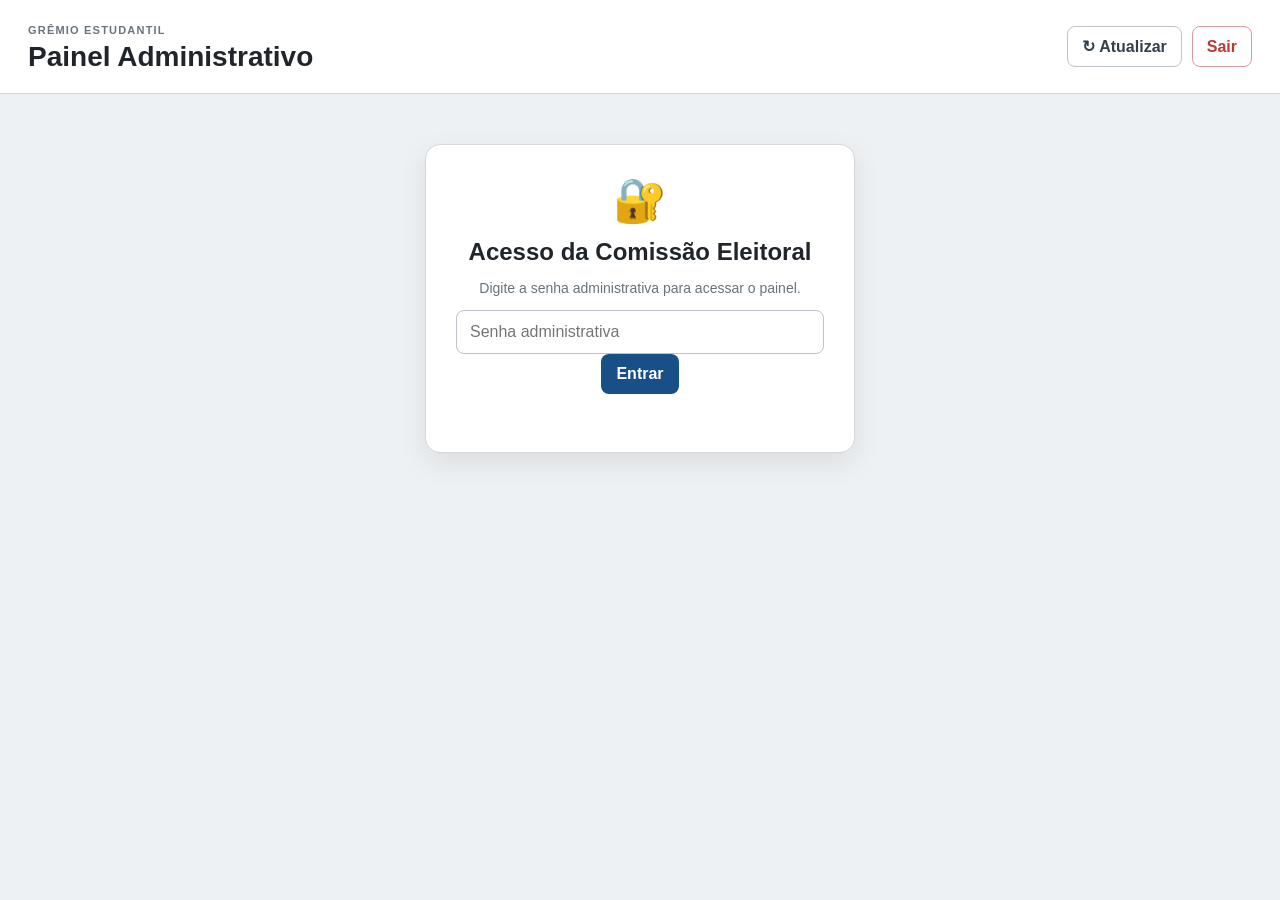
==== admin.html @ 5dad93c6 "Add files via upload" ====
<!DOCTYPE html>
<html lang="pt-BR">
<head>
  <meta charset="UTF-8">
  <meta name="viewport" content="width=device-width, initial-scale=1.0">
  <title>Administrativo | Grêmio</title>
  <link rel="stylesheet" href="css/style.css">
</head>
<body class="admin-page">
  <header class="admin-header">
    <div>
      <span class="eyebrow">GRÊMIO ESTUDANTIL</span>
      <h1>Painel Administrativo</h1>
    </div>
    <div class="admin-actions">
      <button class="secondary-btn" id="refreshButton">↻ Atualizar</button>
      <button class="danger-outline" id="logoutButton">Sair</button>
    </div>
  </header>

  <main class="admin-main">
    <section id="loginPanel" class="login-panel">
      <div class="login-icon">🔐</div>
      <h2>Acesso da Comissão Eleitoral</h2>
      <p>Digite a senha administrativa para acessar o painel.</p>
      <input type="password" id="adminPassword" placeholder="Senha administrativa" autocomplete="current-password">
      <button class="primary-btn" id="loginButton">Entrar</button>
      <div id="loginMessage" class="form-message"></div>
    </section>

    <div id="dashboard" class="dashboard hidden">
      <section class="dashboard-top">
        <div>
          <span class="eyebrow">ACOMPANHAMENTO</span>
          <h2 id="schoolTitle">Eleição do Grêmio</h2>
          <p id="electionStatusText">Carregando...</p>
        </div>
        <div class="control-group">
          <button class="primary-btn" id="openElectionButton">Abrir votação</button>
          <button class="danger-btn" id="closeElectionButton">Encerrar votação</button>
        </div>
      </section>

      <section class="stats-grid">
        <article class="stat-card">
          <span>ELEITORES</span>
          <strong id="statEligible">0</strong>
        </article>
        <article class="stat-card">
          <span>JÁ VOTARAM</span>
          <strong id="statVoted">0</strong>
        </article>
        <article class="stat-card">
          <span>RESTANTES</span>
          <strong id="statRemaining">0</strong>
        </article>
        <article class="stat-card">
          <span>PARTICIPAÇÃO</span>
          <strong id="statParticipation">0%</strong>
        </article>
        <article class="stat-card">
          <span>VOTOS REGISTRADOS</span>
          <strong id="statVotes">0</strong>
        </article>
        <article class="stat-card">
          <span>ÚLTIMO REGISTRO</span>
          <strong id="statLastVote">—</strong>
        </article>
      </section>

      <section class="panel-grid">
        <article class="panel">
          <div class="panel-head">
            <div>
              <span class="eyebrow">APURAÇÃO</span>
              <h3>Resultado parcial</h3>
            </div>
            <span class="live-pill">● AO VIVO</span>
          </div>
          <div id="resultsList" class="results-list"></div>
        </article>

        <article class="panel">
          <div class="panel-head">
            <div>
              <span class="eyebrow">URNAS</span>
              <h3>Computadores conectados</h3>
            </div>
          </div>
          <div id="urnasList" class="urnas-list"></div>
        </article>
      </section>

      <section class="panel">
        <div class="panel-head">
          <div>
            <span class="eyebrow">CHAPAS</span>
            <h3>Cadastro das chapas</h3>
          </div>
          <button class="secondary-btn" id="newChapaButton">+ Nova chapa</button>
        </div>
        <div class="table-wrap">
          <table>
            <thead>
              <tr>
                <th>Nº</th>
                <th>Chapa</th>
                <th>Presidente</th>
                <th>Vice</th>
                <th>Ativa</th>
                <th></th>
              </tr>
            </thead>
            <tbody id="chapasTableBody"></tbody>
          </table>
        </div>
      </section>

      <section class="panel">
        <div class="panel-head">
          <div>
            <span class="eyebrow">CONFIGURAÇÃO</span>
            <h3>Dados da eleição</h3>
          </div>
        </div>
        <div class="config-grid">
          <label>Nome da escola<input id="cfgSchool" type="text"></label>
          <label>Título da eleição<input id="cfgElection" type="text"></label>
        </div>
        <button class="primary-btn" id="saveConfigButton">Salvar configuração</button>
        <div id="configMessage" class="form-message"></div>
      </section>

      <footer class="admin-footer">
        <span id="lastSync">Última atualização: —</span>
        <span>Os votos não exibem RA no relatório de apuração.</span>
      </footer>
    </div>
  </main>

  <div class="modal hidden" id="chapaModal">
    <div class="modal-card">
      <div class="modal-head">
        <h3 id="modalTitle">Nova chapa</h3>
        <button class="modal-close" id="closeModalButton">×</button>
      </div>

      <div class="modal-grid">
        <label>Número<input id="chapaNumero" inputmode="numeric"></label>
        <label>Nome da chapa<input id="chapaNome"></label>
        <label>Presidente<input id="chapaPresidente"></label>
        <label>Vice-presidente<input id="chapaVice"></label>
        <label class="full">Slogan<input id="chapaSlogan"></label>
        <label class="full">URL da foto da chapa<input id="chapaFoto" placeholder="https://... ou link público do Google Drive"></label>
        <label class="switch-row full">
          <input type="checkbox" id="chapaAtiva" checked>
          <span>Chapa ativa para votação</span>
        </label>
      </div>

      <div id="chapaMessage" class="form-message"></div>
      <div class="modal-actions">
        <button class="secondary-btn" id="cancelChapaButton">Cancelar</button>
        <button class="primary-btn" id="saveChapaButton">Salvar chapa</button>
      </div>
    </div>
  </div>

  <script src="js/config.js"></script>
  <script src="js/admin.js"></script>
</body>
</html>
---- css/style.css ----
:root{
  --ink:#1f252b;
  --muted:#67727c;
  --line:#d3d8dd;
  --paper:#f6f7f8;
  --blue:#174f86;
  --blue-dark:#0e3760;
  --green:#1d8a4a;
  --green-dark:#146337;
  --yellow:#e2a12d;
  --red:#b83a34;
  --machine:#bfc3c7;
  --machine-dark:#8c9298;
  --screen:#f4f2e9;
}
*{box-sizing:border-box}
body{margin:0;font-family:Arial,Helvetica,sans-serif;color:var(--ink);background:#e8ebee}
a{text-decoration:none;color:inherit}
button,input{font:inherit}
button{cursor:pointer}

.home-page{min-height:100vh;background:linear-gradient(145deg,#102c4b,#174f86 50%,#dfe4e9)}
.home-shell{min-height:100vh;display:grid;place-items:center;padding:24px}
.home-card{width:min(780px,100%);background:rgba(255,255,255,.97);border-radius:20px;box-shadow:0 25px 70px rgba(0,0,0,.25);padding:42px}
.school-mark{font-weight:800;letter-spacing:2px;color:var(--blue);font-size:13px}
.home-card h1{font-size:42px;margin:8px 0 6px}
.home-card>p{color:var(--muted);margin:0 0 30px}
.home-actions{display:grid;grid-template-columns:1fr 1fr;gap:18px}
.big-action{display:flex;align-items:center;gap:16px;padding:22px;border-radius:14px;border:1px solid var(--line);background:#fff;transition:.18s;box-shadow:0 5px 16px rgba(0,0,0,.07)}
.big-action:hover{transform:translateY(-2px);box-shadow:0 10px 24px rgba(0,0,0,.12)}
.action-icon{font-size:36px}
.big-action strong{display:block;font-size:17px}
.big-action small{display:block;color:var(--muted);margin-top:5px}
.urn-action{border-left:6px solid var(--blue)}
.admin-action{border-left:6px solid var(--green)}
.home-note{display:flex;gap:10px;margin-top:26px;padding:13px 15px;border-radius:10px;background:#eef2f5;color:#5c6670;font-size:13px}

.top-strip{height:46px;background:#153d68;color:#fff;display:flex;align-items:center;justify-content:center;font-weight:800;letter-spacing:.8px}

.urn-page{background:#dfe2e4;min-height:100vh}
.urna-machine{width:min(1120px,96%);margin:28px auto;background:var(--machine);border:5px solid var(--machine-dark);border-radius:20px;box-shadow:0 22px 65px rgba(0,0,0,.24);overflow:hidden}
.machine-header{background:#e7e9eb;border-bottom:3px solid #979da3;display:flex;align-items:center;justify-content:space-between;padding:15px 22px;text-transform:uppercase}
.machine-header strong{font-size:17px;display:block}
.machine-header span{font-size:12px;color:#5e676f}
.machine-status{font-size:12px!important;font-weight:800!important;padding:7px 10px;border:1px solid #a4abb1;border-radius:6px;background:#fff;color:#42505b!important}
.machine-body{display:grid;grid-template-columns:minmax(0,1.4fr) minmax(310px,.7fr);gap:26px;padding:28px}
.screen-frame{background:#2f3338;padding:18px;border-radius:7px;min-height:560px;box-shadow:inset 0 0 0 1px #1d2024}
.screen{background:var(--screen);height:524px;border:1px solid #b4b2aa;padding:28px;position:relative;overflow:hidden}
.screen-step{display:none;height:100%}
.screen-step.active{display:block}
.screen-title{font-weight:800;letter-spacing:1.3px;font-size:13px}
.screen h2{font-size:30px;margin:18px 0 9px}
.screen p{font-size:18px;line-height:1.45}
.entry-box,.vote-number{height:76px;border:2px solid #24282c;background:#fff;display:flex;align-items:center;justify-content:center;font-size:43px;letter-spacing:5px;margin:26px 0;min-width:260px}
.screen-message{color:#555f67;font-size:14px;min-height:25px}
.student-card{background:#fff;border:1px solid #b9bbb7;padding:17px 18px;border-radius:7px;margin:22px 0}
.student-label{font-size:11px;color:#737b80;font-weight:800;letter-spacing:.8px;margin-top:8px}
.student-value{font-size:22px;font-weight:700;margin:4px 0 10px}
.confirm-hint{background:#eceae1;padding:12px;font-size:12px;color:#656861;border-radius:5px}
.vote-number{font-size:38px;margin:16px 0 12px}
.candidate-preview{display:none;grid-template-columns:118px 1fr;gap:16px;border:1px solid #bbbdb8;background:#fff;padding:13px;border-radius:7px;max-width:600px}
.candidate-preview.visible{display:grid}
.candidate-photo-wrap{height:120px;border:1px solid #c7c8c3;background:#e8e9e5;display:grid;place-items:center;overflow:hidden}
.candidate-photo-wrap img{width:100%;height:100%;object-fit:cover;display:none}
.candidate-photo-wrap::after{content:"FOTO";font-weight:800;color:#858986;font-size:12px}
.candidate-photo-wrap.has-image::after{display:none}
.candidate-photo-wrap.has-image img{display:block}
.candidate-label{font-size:11px;color:#737b80;font-weight:800}
.candidate-name{font-size:23px;font-weight:800;margin:2px 0 9px}
.candidate-detail{font-size:14px;line-height:1.45}
.candidate-slogan{font-size:13px;color:#60666a;margin-top:8px;font-style:italic}
.fim-symbol{width:88px;height:88px;border-radius:50%;border:5px solid var(--green);color:var(--green);display:grid;place-items:center;font-size:58px;font-weight:800;margin:56px auto 24px}
.fim-symbol.blocked{border-color:var(--red);color:var(--red)}
.fim-title{text-align:center;font-size:48px;font-weight:900;letter-spacing:2px}
#step-fim p{text-align:center}
.small-text{font-size:14px!important;color:#626a70}
.return-button{display:block;margin:30px auto 0;border:0;background:#174f86;color:#fff;padding:13px 19px;border-radius:7px;font-weight:800}
.keypad-area{background:#282c30;border-radius:11px;padding:20px;color:#fff}
.keypad-brand{text-align:center;text-transform:uppercase;font-weight:800;letter-spacing:1px;color:#d7dce0;margin-bottom:13px;font-size:12px}
.keypad{display:grid;grid-template-columns:repeat(3,1fr);gap:10px}
.key{border:0;border-radius:7px;min-height:64px;font-weight:900;box-shadow:0 4px 0 rgba(0,0,0,.35);transition:.08s}
.key:active{transform:translateY(2px);box-shadow:0 2px 0 rgba(0,0,0,.35)}
.number-key{background:#f1f3f4;color:#111;font-size:25px}
.zero-key{grid-column:2}
.white-key{background:#fff;color:#111;grid-column:1;min-height:58px;font-size:12px}
.correct-key{background:#e5aa36;color:#21180a;grid-column:2;min-height:58px;font-size:12px}
.confirm-key{background:#53a95d;color:#071308;grid-column:3;min-height:58px;font-size:12px}
.keypad-footer{display:flex;gap:7px;margin-top:12px;justify-content:center}
.keypad-footer span{font-size:10px;padding:5px 8px;border-radius:5px;background:#3c4146;color:#e0e4e7}
.machine-footer{display:flex;justify-content:space-between;padding:11px 19px;background:#e8eaec;border-top:2px solid #979da3;font-size:11px;color:#5b6269}

.admin-page{min-height:100vh;background:#eef1f4}
.admin-header{background:#fff;border-bottom:1px solid var(--line);padding:20px 28px;display:flex;align-items:center;justify-content:space-between;gap:20px}
.eyebrow{font-size:11px;font-weight:900;letter-spacing:1.2px;color:#69747e}
.admin-header h1{margin:3px 0 0;font-size:28px}
.admin-actions{display:flex;gap:10px}
.admin-main{width:min(1260px,94%);margin:24px auto 50px}
.login-panel{width:min(430px,100%);margin:50px auto;background:#fff;border:1px solid var(--line);border-radius:15px;padding:30px;box-shadow:0 10px 30px rgba(0,0,0,.08);text-align:center}
.login-icon{font-size:43px}
.login-panel h2{margin:12px 0 7px}
.login-panel p{color:var(--muted);font-size:14px}
.login-panel input,.config-grid input,.modal-grid input{width:100%;padding:12px 13px;border:1px solid #bcc3ca;border-radius:8px;outline:none;background:#fff}
.login-panel input:focus,.config-grid input:focus,.modal-grid input:focus{border-color:#6c99c8;box-shadow:0 0 0 3px rgba(28,91,144,.1)}
.primary-btn,.secondary-btn,.danger-btn,.danger-outline{border-radius:8px;padding:10px 14px;border:1px solid transparent;font-weight:800}
.primary-btn{background:var(--blue);color:#fff}
.primary-btn:hover{background:var(--blue-dark)}
.secondary-btn{background:#fff;color:#31404c;border-color:#bdc5cb}
.danger-btn{background:var(--red);color:#fff}
.danger-outline{background:#fff;color:var(--red);border-color:#d99c98}
.dashboard-top{display:flex;align-items:center;justify-content:space-between;gap:20px;margin-bottom:18px}
.dashboard-top h2{margin:3px 0}
.dashboard-top p{margin:4px 0;color:var(--muted);font-size:14px}
.control-group{display:flex;gap:10px}
.stats-grid{display:grid;grid-template-columns:repeat(6,1fr);gap:12px;margin-bottom:16px}
.stat-card{background:#fff;border:1px solid var(--line);border-radius:11px;padding:15px}
.stat-card span{display:block;color:#6a747e;font-weight:800;font-size:10px;letter-spacing:.7px}
.stat-card strong{display:block;font-size:29px;margin-top:8px}
.panel-grid{display:grid;grid-template-columns:1.45fr .9fr;gap:16px;margin-bottom:16px}
.panel{background:#fff;border:1px solid var(--line);border-radius:13px;padding:19px;margin-bottom:16px}
.panel-head{display:flex;align-items:center;justify-content:space-between;gap:15px;margin-bottom:13px}
.panel h3{margin:4px 0 0;font-size:19px}
.live-pill{font-size:10px;color:var(--green);font-weight:900}
.results-list{display:grid;gap:10px}
.result-row{display:grid;grid-template-columns:75px 1fr 90px;align-items:center;gap:12px;padding:10px;border-bottom:1px solid #eceff1}
.result-number{font-weight:900;color:var(--blue)}
.result-name{font-weight:800}
.result-count{text-align:right;font-weight:900}
.result-bar{height:8px;background:#e7ebee;border-radius:99px;overflow:hidden;margin-top:6px}
.result-fill{height:100%;background:var(--blue)}
.urnas-list{display:grid;gap:9px}
.urna-status-row{display:flex;justify-content:space-between;align-items:center;padding:11px 12px;border:1px solid #e1e5e8;border-radius:8px}
.online{color:var(--green);font-weight:800;font-size:12px}
.offline{color:#8a959d;font-weight:800;font-size:12px}
.table-wrap{overflow:auto}
table{width:100%;border-collapse:collapse}
th,td{padding:11px 9px;border-bottom:1px solid #eceff2;text-align:left;font-size:13px}
th{font-size:11px;color:#6f7880;text-transform:uppercase}
.table-actions{display:flex;justify-content:flex-end;gap:7px}
.small-btn{border:1px solid #c7cdd2;background:#fff;padding:7px 9px;border-radius:7px;font-size:11px;font-weight:800}
.active-tag,.inactive-tag{font-size:10px;font-weight:900;padding:5px 7px;border-radius:99px}
.active-tag{color:var(--green);background:#eaf6ee}
.inactive-tag{color:#7f6b3a;background:#fbf3df}
.config-grid{display:grid;grid-template-columns:1fr 1fr;gap:15px;margin-bottom:15px}
.config-grid label,.modal-grid label{font-size:11px;font-weight:900;color:#68737d}
.config-grid input,.modal-grid input{display:block;margin-top:6px}
.admin-footer{display:flex;justify-content:space-between;color:#75808a;font-size:11px;padding:6px 2px}
.form-message{min-height:18px;margin-top:10px;color:#b23f39;font-size:12px}
.hidden{display:none!important}
.modal{position:fixed;inset:0;background:rgba(12,18,24,.55);display:grid;place-items:center;padding:20px;z-index:20}
.modal-card{width:min(650px,100%);background:#fff;border-radius:14px;padding:21px;box-shadow:0 24px 70px rgba(0,0,0,.32)}
.modal-head{display:flex;align-items:center;justify-content:space-between}
.modal-head h3{margin:0}
.modal-close{border:0;background:transparent;font-size:28px;color:#707880}
.modal-grid{display:grid;grid-template-columns:1fr 1fr;gap:13px;margin:17px 0}
.modal-grid .full{grid-column:1/-1}
.switch-row{display:flex;align-items:center;gap:8px}
.switch-row input{width:auto}
.modal-actions{display:flex;justify-content:flex-end;gap:9px}
@media(max-width:900px){
  .machine-body{grid-template-columns:1fr}
  .stats-grid{grid-template-columns:repeat(3,1fr)}
  .panel-grid{grid-template-columns:1fr}
}
@media(max-width:650px){
  .home-actions{grid-template-columns:1fr}
  .home-card{padding:27px}
  .home-card h1{font-size:32px}
  .admin-header{align-items:flex-start;flex-direction:column}
  .dashboard-top{align-items:flex-start;flex-direction:column}
  .stats-grid{grid-template-columns:repeat(2,1fr)}
  .config-grid,.modal-grid{grid-template-columns:1fr}
  .modal-grid .full{grid-column:auto}
  .screen{padding:20px;height:500px}
  .screen h2{font-size:24px}
  .fim-title{font-size:38px}
  .machine-footer{flex-direction:column;gap:4px}
}
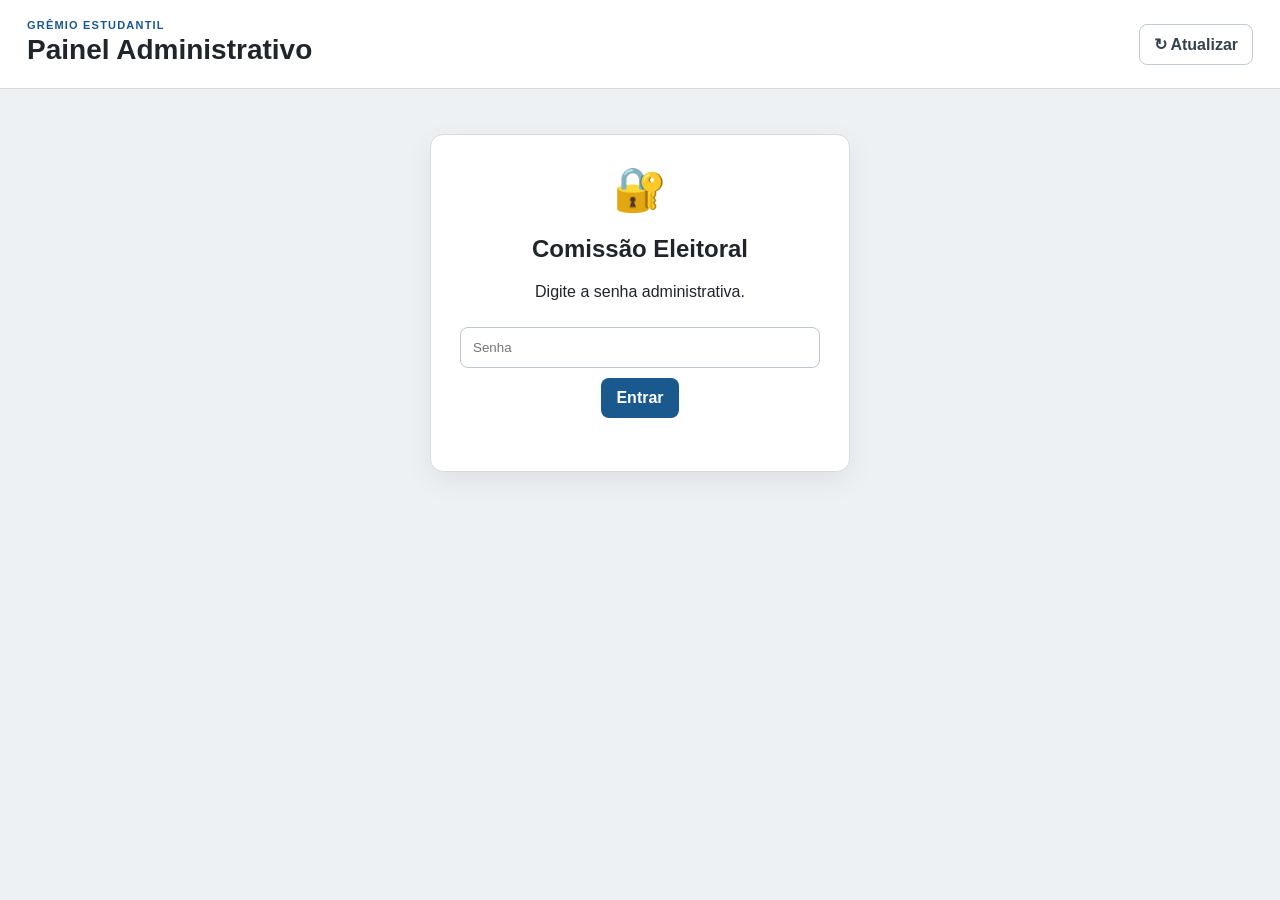
==== commit 2a5728d6: "Add files via upload" ====
--- a/admin.html
+++ b/admin.html
@@ -1,172 +1,110 @@
-<!DOCTYPE html>
+<!doctype html>
 <html lang="pt-BR">
 <head>
-  <meta charset="UTF-8">
-  <meta name="viewport" content="width=device-width, initial-scale=1.0">
-  <title>Administrativo | Grêmio</title>
-  <link rel="stylesheet" href="css/style.css">
+<meta charset="utf-8">
+<meta name="viewport" content="width=device-width,initial-scale=1">
+<title>Administrativo - Grêmio</title>
+<link rel="stylesheet" href="css/style.css">
 </head>
-<body class="admin-page">
-  <header class="admin-header">
-    <div>
-      <span class="eyebrow">GRÊMIO ESTUDANTIL</span>
-      <h1>Painel Administrativo</h1>
+<body class="admin">
+<header class="admin-head">
+  <div>
+    <div class="eyebrow">GRÊMIO ESTUDANTIL</div>
+    <h1>Painel Administrativo</h1>
+  </div>
+  <button id="refresh" class="secondary">↻ Atualizar</button>
+</header>
+
+<main class="admin-main">
+  <section id="loginBox" class="login">
+    <div class="login-icon">🔐</div>
+    <h2>Comissão Eleitoral</h2>
+    <p>Digite a senha administrativa.</p>
+    <input id="senha" type="password" placeholder="Senha">
+    <button id="entrar" class="primary">Entrar</button>
+    <div id="loginMsg" class="msg"></div>
+  </section>
+
+  <section id="dash" class="hidden">
+    <div class="dash-top">
+      <div>
+        <div class="eyebrow">ACOMPANHAMENTO</div>
+        <h2 id="eleicaoTitle">Eleição do Grêmio</h2>
+        <p id="eleicaoStatus"></p>
+      </div>
+      <div>
+        <button id="abrir" class="primary">Abrir votação</button>
+        <button id="fechar" class="danger">Encerrar votação</button>
+      </div>
     </div>
-    <div class="admin-actions">
-      <button class="secondary-btn" id="refreshButton">↻ Atualizar</button>
-      <button class="danger-outline" id="logoutButton">Sair</button>
+
+    <div class="stats">
+      <div><small>ELEITORES</small><b id="mEleitores">0</b></div>
+      <div><small>JÁ VOTARAM</small><b id="mVotaram">0</b></div>
+      <div><small>RESTANTES</small><b id="mRestantes">0</b></div>
+      <div><small>PARTICIPAÇÃO</small><b id="mPart">0%</b></div>
     </div>
-  </header>
 
-  <main class="admin-main">
-    <section id="loginPanel" class="login-panel">
-      <div class="login-icon">🔐</div>
-      <h2>Acesso da Comissão Eleitoral</h2>
-      <p>Digite a senha administrativa para acessar o painel.</p>
-      <input type="password" id="adminPassword" placeholder="Senha administrativa" autocomplete="current-password">
-      <button class="primary-btn" id="loginButton">Entrar</button>
-      <div id="loginMessage" class="form-message"></div>
-    </section>
-
-    <div id="dashboard" class="dashboard hidden">
-      <section class="dashboard-top">
-        <div>
-          <span class="eyebrow">ACOMPANHAMENTO</span>
-          <h2 id="schoolTitle">Eleição do Grêmio</h2>
-          <p id="electionStatusText">Carregando...</p>
+    <div class="two-cols">
+      <section class="panel">
+        <div class="panel-title">
+          <div><div class="eyebrow">APURAÇÃO</div><h3>Resultado</h3></div>
+          <span>ATUALIZAÇÃO AUTOMÁTICA</span>
         </div>
-        <div class="control-group">
-          <button class="primary-btn" id="openElectionButton">Abrir votação</button>
-          <button class="danger-btn" id="closeElectionButton">Encerrar votação</button>
-        </div>
-      </section>
-
-      <section class="stats-grid">
-        <article class="stat-card">
-          <span>ELEITORES</span>
-          <strong id="statEligible">0</strong>
-        </article>
-        <article class="stat-card">
-          <span>JÁ VOTARAM</span>
-          <strong id="statVoted">0</strong>
-        </article>
-        <article class="stat-card">
-          <span>RESTANTES</span>
-          <strong id="statRemaining">0</strong>
-        </article>
-        <article class="stat-card">
-          <span>PARTICIPAÇÃO</span>
-          <strong id="statParticipation">0%</strong>
-        </article>
-        <article class="stat-card">
-          <span>VOTOS REGISTRADOS</span>
-          <strong id="statVotes">0</strong>
-        </article>
-        <article class="stat-card">
-          <span>ÚLTIMO REGISTRO</span>
-          <strong id="statLastVote">—</strong>
-        </article>
-      </section>
-
-      <section class="panel-grid">
-        <article class="panel">
-          <div class="panel-head">
-            <div>
-              <span class="eyebrow">APURAÇÃO</span>
-              <h3>Resultado parcial</h3>
-            </div>
-            <span class="live-pill">● AO VIVO</span>
-          </div>
-          <div id="resultsList" class="results-list"></div>
-        </article>
-
-        <article class="panel">
-          <div class="panel-head">
-            <div>
-              <span class="eyebrow">URNAS</span>
-              <h3>Computadores conectados</h3>
-            </div>
-          </div>
-          <div id="urnasList" class="urnas-list"></div>
-        </article>
+        <div id="resultados"></div>
       </section>
 
       <section class="panel">
-        <div class="panel-head">
-          <div>
-            <span class="eyebrow">CHAPAS</span>
-            <h3>Cadastro das chapas</h3>
-          </div>
-          <button class="secondary-btn" id="newChapaButton">+ Nova chapa</button>
-        </div>
-        <div class="table-wrap">
-          <table>
-            <thead>
-              <tr>
-                <th>Nº</th>
-                <th>Chapa</th>
-                <th>Presidente</th>
-                <th>Vice</th>
-                <th>Ativa</th>
-                <th></th>
-              </tr>
-            </thead>
-            <tbody id="chapasTableBody"></tbody>
-          </table>
-        </div>
+        <div class="eyebrow">URNAS</div>
+        <h3>Computadores</h3>
+        <div id="urnas"></div>
       </section>
+    </div>
 
-      <section class="panel">
-        <div class="panel-head">
-          <div>
-            <span class="eyebrow">CONFIGURAÇÃO</span>
-            <h3>Dados da eleição</h3>
-          </div>
-        </div>
-        <div class="config-grid">
-          <label>Nome da escola<input id="cfgSchool" type="text"></label>
-          <label>Título da eleição<input id="cfgElection" type="text"></label>
-        </div>
-        <button class="primary-btn" id="saveConfigButton">Salvar configuração</button>
-        <div id="configMessage" class="form-message"></div>
-      </section>
+    <section class="panel">
+      <div class="panel-title">
+        <h3>Chapas</h3>
+        <button id="novaChapa" class="secondary">+ Nova chapa</button>
+      </div>
+      <div class="table-wrap">
+        <table>
+          <thead>
+            <tr><th>Nº</th><th>Chapa</th><th>Presidente</th><th>Vice</th><th>Ativa</th><th></th></tr>
+          </thead>
+          <tbody id="chapaTable"></tbody>
+        </table>
+      </div>
+    </section>
+  </section>
+</main>
 
-      <footer class="admin-footer">
-        <span id="lastSync">Última atualização: —</span>
-        <span>Os votos não exibem RA no relatório de apuração.</span>
-      </footer>
+<div id="modal" class="modal hidden">
+  <div class="modal-card">
+    <div class="panel-title">
+      <h3 id="modalTitle">Nova chapa</h3>
+      <button id="closeModal" class="x">×</button>
     </div>
-  </main>
 
-  <div class="modal hidden" id="chapaModal">
-    <div class="modal-card">
-      <div class="modal-head">
-        <h3 id="modalTitle">Nova chapa</h3>
-        <button class="modal-close" id="closeModalButton">×</button>
-      </div>
+    <div class="form-grid">
+      <label>Número<input id="cNum"></label>
+      <label>Nome<input id="cNome"></label>
+      <label>Presidente<input id="cPres"></label>
+      <label>Vice<input id="cVice"></label>
+      <label class="full">Slogan<input id="cSlogan"></label>
+      <label class="full">URL da foto<input id="cFoto" placeholder="https://..."></label>
+      <label class="full check"><input id="cAtiva" type="checkbox" checked> Chapa ativa</label>
+    </div>
 
-      <div class="modal-grid">
-        <label>Número<input id="chapaNumero" inputmode="numeric"></label>
-        <label>Nome da chapa<input id="chapaNome"></label>
-        <label>Presidente<input id="chapaPresidente"></label>
-        <label>Vice-presidente<input id="chapaVice"></label>
-        <label class="full">Slogan<input id="chapaSlogan"></label>
-        <label class="full">URL da foto da chapa<input id="chapaFoto" placeholder="https://... ou link público do Google Drive"></label>
-        <label class="switch-row full">
-          <input type="checkbox" id="chapaAtiva" checked>
-          <span>Chapa ativa para votação</span>
-        </label>
-      </div>
-
-      <div id="chapaMessage" class="form-message"></div>
-      <div class="modal-actions">
-        <button class="secondary-btn" id="cancelChapaButton">Cancelar</button>
-        <button class="primary-btn" id="saveChapaButton">Salvar chapa</button>
-      </div>
+    <div id="cMsg" class="msg"></div>
+    <div class="modal-actions">
+      <button id="cancel" class="secondary">Cancelar</button>
+      <button id="salvar" class="primary">Salvar</button>
     </div>
   </div>
+</div>
 
-  <script src="js/config.js"></script>
-  <script src="js/admin.js"></script>
+<script src="js/config.js"></script>
+<script src="js/api.js"></script>
+<script src="js/admin.js"></script>
 </body>
-</html>
+</html>
--- a/css/style.css
+++ b/css/style.css
@@ -1,177 +1,5 @@
-:root{
-  --ink:#1f252b;
-  --muted:#67727c;
-  --line:#d3d8dd;
-  --paper:#f6f7f8;
-  --blue:#174f86;
-  --blue-dark:#0e3760;
-  --green:#1d8a4a;
-  --green-dark:#146337;
-  --yellow:#e2a12d;
-  --red:#b83a34;
-  --machine:#bfc3c7;
-  --machine-dark:#8c9298;
-  --screen:#f4f2e9;
-}
-*{box-sizing:border-box}
-body{margin:0;font-family:Arial,Helvetica,sans-serif;color:var(--ink);background:#e8ebee}
-a{text-decoration:none;color:inherit}
-button,input{font:inherit}
-button{cursor:pointer}
-
-.home-page{min-height:100vh;background:linear-gradient(145deg,#102c4b,#174f86 50%,#dfe4e9)}
-.home-shell{min-height:100vh;display:grid;place-items:center;padding:24px}
-.home-card{width:min(780px,100%);background:rgba(255,255,255,.97);border-radius:20px;box-shadow:0 25px 70px rgba(0,0,0,.25);padding:42px}
-.school-mark{font-weight:800;letter-spacing:2px;color:var(--blue);font-size:13px}
-.home-card h1{font-size:42px;margin:8px 0 6px}
-.home-card>p{color:var(--muted);margin:0 0 30px}
-.home-actions{display:grid;grid-template-columns:1fr 1fr;gap:18px}
-.big-action{display:flex;align-items:center;gap:16px;padding:22px;border-radius:14px;border:1px solid var(--line);background:#fff;transition:.18s;box-shadow:0 5px 16px rgba(0,0,0,.07)}
-.big-action:hover{transform:translateY(-2px);box-shadow:0 10px 24px rgba(0,0,0,.12)}
-.action-icon{font-size:36px}
-.big-action strong{display:block;font-size:17px}
-.big-action small{display:block;color:var(--muted);margin-top:5px}
-.urn-action{border-left:6px solid var(--blue)}
-.admin-action{border-left:6px solid var(--green)}
-.home-note{display:flex;gap:10px;margin-top:26px;padding:13px 15px;border-radius:10px;background:#eef2f5;color:#5c6670;font-size:13px}
-
-.top-strip{height:46px;background:#153d68;color:#fff;display:flex;align-items:center;justify-content:center;font-weight:800;letter-spacing:.8px}
-
-.urn-page{background:#dfe2e4;min-height:100vh}
-.urna-machine{width:min(1120px,96%);margin:28px auto;background:var(--machine);border:5px solid var(--machine-dark);border-radius:20px;box-shadow:0 22px 65px rgba(0,0,0,.24);overflow:hidden}
-.machine-header{background:#e7e9eb;border-bottom:3px solid #979da3;display:flex;align-items:center;justify-content:space-between;padding:15px 22px;text-transform:uppercase}
-.machine-header strong{font-size:17px;display:block}
-.machine-header span{font-size:12px;color:#5e676f}
-.machine-status{font-size:12px!important;font-weight:800!important;padding:7px 10px;border:1px solid #a4abb1;border-radius:6px;background:#fff;color:#42505b!important}
-.machine-body{display:grid;grid-template-columns:minmax(0,1.4fr) minmax(310px,.7fr);gap:26px;padding:28px}
-.screen-frame{background:#2f3338;padding:18px;border-radius:7px;min-height:560px;box-shadow:inset 0 0 0 1px #1d2024}
-.screen{background:var(--screen);height:524px;border:1px solid #b4b2aa;padding:28px;position:relative;overflow:hidden}
-.screen-step{display:none;height:100%}
-.screen-step.active{display:block}
-.screen-title{font-weight:800;letter-spacing:1.3px;font-size:13px}
-.screen h2{font-size:30px;margin:18px 0 9px}
-.screen p{font-size:18px;line-height:1.45}
-.entry-box,.vote-number{height:76px;border:2px solid #24282c;background:#fff;display:flex;align-items:center;justify-content:center;font-size:43px;letter-spacing:5px;margin:26px 0;min-width:260px}
-.screen-message{color:#555f67;font-size:14px;min-height:25px}
-.student-card{background:#fff;border:1px solid #b9bbb7;padding:17px 18px;border-radius:7px;margin:22px 0}
-.student-label{font-size:11px;color:#737b80;font-weight:800;letter-spacing:.8px;margin-top:8px}
-.student-value{font-size:22px;font-weight:700;margin:4px 0 10px}
-.confirm-hint{background:#eceae1;padding:12px;font-size:12px;color:#656861;border-radius:5px}
-.vote-number{font-size:38px;margin:16px 0 12px}
-.candidate-preview{display:none;grid-template-columns:118px 1fr;gap:16px;border:1px solid #bbbdb8;background:#fff;padding:13px;border-radius:7px;max-width:600px}
-.candidate-preview.visible{display:grid}
-.candidate-photo-wrap{height:120px;border:1px solid #c7c8c3;background:#e8e9e5;display:grid;place-items:center;overflow:hidden}
-.candidate-photo-wrap img{width:100%;height:100%;object-fit:cover;display:none}
-.candidate-photo-wrap::after{content:"FOTO";font-weight:800;color:#858986;font-size:12px}
-.candidate-photo-wrap.has-image::after{display:none}
-.candidate-photo-wrap.has-image img{display:block}
-.candidate-label{font-size:11px;color:#737b80;font-weight:800}
-.candidate-name{font-size:23px;font-weight:800;margin:2px 0 9px}
-.candidate-detail{font-size:14px;line-height:1.45}
-.candidate-slogan{font-size:13px;color:#60666a;margin-top:8px;font-style:italic}
-.fim-symbol{width:88px;height:88px;border-radius:50%;border:5px solid var(--green);color:var(--green);display:grid;place-items:center;font-size:58px;font-weight:800;margin:56px auto 24px}
-.fim-symbol.blocked{border-color:var(--red);color:var(--red)}
-.fim-title{text-align:center;font-size:48px;font-weight:900;letter-spacing:2px}
-#step-fim p{text-align:center}
-.small-text{font-size:14px!important;color:#626a70}
-.return-button{display:block;margin:30px auto 0;border:0;background:#174f86;color:#fff;padding:13px 19px;border-radius:7px;font-weight:800}
-.keypad-area{background:#282c30;border-radius:11px;padding:20px;color:#fff}
-.keypad-brand{text-align:center;text-transform:uppercase;font-weight:800;letter-spacing:1px;color:#d7dce0;margin-bottom:13px;font-size:12px}
-.keypad{display:grid;grid-template-columns:repeat(3,1fr);gap:10px}
-.key{border:0;border-radius:7px;min-height:64px;font-weight:900;box-shadow:0 4px 0 rgba(0,0,0,.35);transition:.08s}
-.key:active{transform:translateY(2px);box-shadow:0 2px 0 rgba(0,0,0,.35)}
-.number-key{background:#f1f3f4;color:#111;font-size:25px}
-.zero-key{grid-column:2}
-.white-key{background:#fff;color:#111;grid-column:1;min-height:58px;font-size:12px}
-.correct-key{background:#e5aa36;color:#21180a;grid-column:2;min-height:58px;font-size:12px}
-.confirm-key{background:#53a95d;color:#071308;grid-column:3;min-height:58px;font-size:12px}
-.keypad-footer{display:flex;gap:7px;margin-top:12px;justify-content:center}
-.keypad-footer span{font-size:10px;padding:5px 8px;border-radius:5px;background:#3c4146;color:#e0e4e7}
-.machine-footer{display:flex;justify-content:space-between;padding:11px 19px;background:#e8eaec;border-top:2px solid #979da3;font-size:11px;color:#5b6269}
-
-.admin-page{min-height:100vh;background:#eef1f4}
-.admin-header{background:#fff;border-bottom:1px solid var(--line);padding:20px 28px;display:flex;align-items:center;justify-content:space-between;gap:20px}
-.eyebrow{font-size:11px;font-weight:900;letter-spacing:1.2px;color:#69747e}
-.admin-header h1{margin:3px 0 0;font-size:28px}
-.admin-actions{display:flex;gap:10px}
-.admin-main{width:min(1260px,94%);margin:24px auto 50px}
-.login-panel{width:min(430px,100%);margin:50px auto;background:#fff;border:1px solid var(--line);border-radius:15px;padding:30px;box-shadow:0 10px 30px rgba(0,0,0,.08);text-align:center}
-.login-icon{font-size:43px}
-.login-panel h2{margin:12px 0 7px}
-.login-panel p{color:var(--muted);font-size:14px}
-.login-panel input,.config-grid input,.modal-grid input{width:100%;padding:12px 13px;border:1px solid #bcc3ca;border-radius:8px;outline:none;background:#fff}
-.login-panel input:focus,.config-grid input:focus,.modal-grid input:focus{border-color:#6c99c8;box-shadow:0 0 0 3px rgba(28,91,144,.1)}
-.primary-btn,.secondary-btn,.danger-btn,.danger-outline{border-radius:8px;padding:10px 14px;border:1px solid transparent;font-weight:800}
-.primary-btn{background:var(--blue);color:#fff}
-.primary-btn:hover{background:var(--blue-dark)}
-.secondary-btn{background:#fff;color:#31404c;border-color:#bdc5cb}
-.danger-btn{background:var(--red);color:#fff}
-.danger-outline{background:#fff;color:var(--red);border-color:#d99c98}
-.dashboard-top{display:flex;align-items:center;justify-content:space-between;gap:20px;margin-bottom:18px}
-.dashboard-top h2{margin:3px 0}
-.dashboard-top p{margin:4px 0;color:var(--muted);font-size:14px}
-.control-group{display:flex;gap:10px}
-.stats-grid{display:grid;grid-template-columns:repeat(6,1fr);gap:12px;margin-bottom:16px}
-.stat-card{background:#fff;border:1px solid var(--line);border-radius:11px;padding:15px}
-.stat-card span{display:block;color:#6a747e;font-weight:800;font-size:10px;letter-spacing:.7px}
-.stat-card strong{display:block;font-size:29px;margin-top:8px}
-.panel-grid{display:grid;grid-template-columns:1.45fr .9fr;gap:16px;margin-bottom:16px}
-.panel{background:#fff;border:1px solid var(--line);border-radius:13px;padding:19px;margin-bottom:16px}
-.panel-head{display:flex;align-items:center;justify-content:space-between;gap:15px;margin-bottom:13px}
-.panel h3{margin:4px 0 0;font-size:19px}
-.live-pill{font-size:10px;color:var(--green);font-weight:900}
-.results-list{display:grid;gap:10px}
-.result-row{display:grid;grid-template-columns:75px 1fr 90px;align-items:center;gap:12px;padding:10px;border-bottom:1px solid #eceff1}
-.result-number{font-weight:900;color:var(--blue)}
-.result-name{font-weight:800}
-.result-count{text-align:right;font-weight:900}
-.result-bar{height:8px;background:#e7ebee;border-radius:99px;overflow:hidden;margin-top:6px}
-.result-fill{height:100%;background:var(--blue)}
-.urnas-list{display:grid;gap:9px}
-.urna-status-row{display:flex;justify-content:space-between;align-items:center;padding:11px 12px;border:1px solid #e1e5e8;border-radius:8px}
-.online{color:var(--green);font-weight:800;font-size:12px}
-.offline{color:#8a959d;font-weight:800;font-size:12px}
-.table-wrap{overflow:auto}
-table{width:100%;border-collapse:collapse}
-th,td{padding:11px 9px;border-bottom:1px solid #eceff2;text-align:left;font-size:13px}
-th{font-size:11px;color:#6f7880;text-transform:uppercase}
-.table-actions{display:flex;justify-content:flex-end;gap:7px}
-.small-btn{border:1px solid #c7cdd2;background:#fff;padding:7px 9px;border-radius:7px;font-size:11px;font-weight:800}
-.active-tag,.inactive-tag{font-size:10px;font-weight:900;padding:5px 7px;border-radius:99px}
-.active-tag{color:var(--green);background:#eaf6ee}
-.inactive-tag{color:#7f6b3a;background:#fbf3df}
-.config-grid{display:grid;grid-template-columns:1fr 1fr;gap:15px;margin-bottom:15px}
-.config-grid label,.modal-grid label{font-size:11px;font-weight:900;color:#68737d}
-.config-grid input,.modal-grid input{display:block;margin-top:6px}
-.admin-footer{display:flex;justify-content:space-between;color:#75808a;font-size:11px;padding:6px 2px}
-.form-message{min-height:18px;margin-top:10px;color:#b23f39;font-size:12px}
-.hidden{display:none!important}
-.modal{position:fixed;inset:0;background:rgba(12,18,24,.55);display:grid;place-items:center;padding:20px;z-index:20}
-.modal-card{width:min(650px,100%);background:#fff;border-radius:14px;padding:21px;box-shadow:0 24px 70px rgba(0,0,0,.32)}
-.modal-head{display:flex;align-items:center;justify-content:space-between}
-.modal-head h3{margin:0}
-.modal-close{border:0;background:transparent;font-size:28px;color:#707880}
-.modal-grid{display:grid;grid-template-columns:1fr 1fr;gap:13px;margin:17px 0}
-.modal-grid .full{grid-column:1/-1}
-.switch-row{display:flex;align-items:center;gap:8px}
-.switch-row input{width:auto}
-.modal-actions{display:flex;justify-content:flex-end;gap:9px}
-@media(max-width:900px){
-  .machine-body{grid-template-columns:1fr}
-  .stats-grid{grid-template-columns:repeat(3,1fr)}
-  .panel-grid{grid-template-columns:1fr}
-}
-@media(max-width:650px){
-  .home-actions{grid-template-columns:1fr}
-  .home-card{padding:27px}
-  .home-card h1{font-size:32px}
-  .admin-header{align-items:flex-start;flex-direction:column}
-  .dashboard-top{align-items:flex-start;flex-direction:column}
-  .stats-grid{grid-template-columns:repeat(2,1fr)}
-  .config-grid,.modal-grid{grid-template-columns:1fr}
-  .modal-grid .full{grid-column:auto}
-  .screen{padding:20px;height:500px}
-  .screen h2{font-size:24px}
-  .fim-title{font-size:38px}
-  .machine-footer{flex-direction:column;gap:4px}
-}
+*{box-sizing:border-box}body{margin:0;font-family:Arial,Helvetica,sans-serif;color:#20252a}button{font:inherit;cursor:pointer}a{color:inherit;text-decoration:none}.eyebrow{font-size:11px;font-weight:900;letter-spacing:1.2px;color:#19588e}
+.home{min-height:100vh;display:grid;place-items:center;padding:24px;background:linear-gradient(135deg,#103150,#1d6198,#e6ecf1)}.home-card{width:min(760px,100%);background:#fff;border-radius:20px;padding:42px;box-shadow:0 25px 70px #0004}.home-card h1{font-size:42px;margin:9px 0 5px}.home-card p{color:#68737c}.home-actions{display:grid;grid-template-columns:1fr 1fr;gap:16px;margin-top:28px}.home-btn{display:flex;align-items:center;gap:14px;padding:22px;border:1px solid #d3dae0;border-radius:13px;background:#fff;box-shadow:0 5px 15px #0001}.home-btn.blue{border-left:6px solid #19588e}.home-btn.green{border-left:6px solid #21864d}.home-btn b,.home-btn small{display:block}.home-btn small{color:#6b747c;margin-top:4px}.icon{font-size:34px}
+.urn{background:#dfe2e5;min-height:100vh}.urn>header{height:46px;background:#153e68;color:#fff;display:flex;align-items:center;justify-content:center;font-size:13px;font-weight:900;letter-spacing:1px}.machine{width:min(1110px,96%);margin:26px auto;background:#bfc4c8;border:5px solid #899198;border-radius:19px;overflow:hidden;box-shadow:0 20px 55px #0004}.machine-top{display:flex;justify-content:space-between;padding:14px 20px;background:#e8eaec;border-bottom:2px solid #949ca2}.machine-top b,.machine-top small{display:block}.machine-top small{font-size:10px;color:#687178}.machine-top>strong{font-size:11px;background:#fff;border:1px solid #abb2b8;border-radius:6px;padding:7px 9px}.machine-body{display:grid;grid-template-columns:1.4fr .72fr;gap:25px;padding:27px}.screen-wrap{background:#30343a;border-radius:8px;padding:17px}.screen{height:520px;background:#f4f1e6;padding:28px;border:1px solid #bbb9b0;overflow:hidden}.step{display:none;height:100%}.step.active{display:block}.screen h2{font-size:29px;margin:18px 0 8px}.screen p{font-size:17px;line-height:1.45}.display{height:74px;border:2px solid #222;background:#fff;display:flex;justify-content:center;align-items:center;font-size:40px;letter-spacing:4px;margin:25px 0}.msg{font-size:13px;color:#5a6369;min-height:24px}.student-box{background:#fff;border:1px solid #bbbdb8;border-radius:7px;padding:16px;margin:18px 0}.student-box small,.student-box b{display:block}.student-box small{font-size:10px;color:#71777c;font-weight:900;margin-top:5px}.student-box b{font-size:21px;margin:4px 0 10px}.hint{padding:10px;background:#e7e5da;font-size:12px;color:#666960}.candidate{display:none;grid-template-columns:115px 1fr;gap:15px;background:#fff;border:1px solid #bbbdb8;border-radius:7px;padding:12px}.candidate.visible{display:grid}.photo{height:115px;background:#e7e8e4;display:grid;place-items:center;overflow:hidden;color:#818680;font-size:11px;font-weight:800}.photo:after{content:"FOTO"}.photo.has-image:after{display:none}.photo img{display:none;width:100%;height:100%;object-fit:cover}.photo.has-image img{display:block}.candidate small,.candidate b,.candidate span,.candidate em{display:block}.candidate small{font-size:10px;color:#747a7d;font-weight:900}.candidate b{font-size:21px;margin:3px 0 7px}.candidate span{font-size:13px;line-height:1.45}.candidate em{font-size:12px;color:#697072;margin-top:6px}.fim{width:82px;height:82px;border:5px solid #238a4b;color:#238a4b;border-radius:50%;display:grid;place-items:center;font-size:54px;font-weight:900;margin:75px auto 18px}.fim.red{border-color:#b83d37;color:#b83d37}.fim-title{text-align:center!important;font-size:45px!important}.center{text-align:center}.restart{display:block;margin:26px auto;background:#19598e;color:#fff;border:0;padding:12px 18px;border-radius:7px;font-weight:900}.keypad-area{background:#282c30;padding:19px;border-radius:9px}.keypad-title{text-align:center;color:#dce1e4;font-size:11px;font-weight:900;letter-spacing:1px;margin-bottom:13px}.keypad{display:grid;grid-template-columns:repeat(3,1fr);gap:10px}.key{min-height:63px;border:0;border-radius:7px;box-shadow:0 4px 0 #0006;font-weight:900}.num{background:#f0f2f3;color:#111;font-size:24px}.zero{grid-column:2}.white{grid-column:1;background:#fff;font-size:11px}.correct{grid-column:2;background:#e6aa39;font-size:11px}.confirm{grid-column:3;background:#56a95e;font-size:11px}.machine footer{display:flex;justify-content:space-between;background:#e8eaec;border-top:2px solid #969da3;padding:10px 17px;color:#60696f;font-size:11px}
+.admin{min-height:100vh;background:#eef1f4}.admin-head{display:flex;justify-content:space-between;align-items:center;background:#fff;border-bottom:1px solid #d6dce0;padding:19px 27px}.admin-head h1{margin:3px 0;font-size:28px}.admin-main{width:min(1220px,94%);margin:24px auto}.login{width:min(420px,100%);margin:45px auto;background:#fff;padding:29px;border:1px solid #d6dce0;border-radius:13px;text-align:center;box-shadow:0 9px 28px #0001}.login-icon{font-size:43px}.login input{width:100%;padding:12px;margin:10px 0;border:1px solid #bec6cc;border-radius:8px}.primary,.secondary,.danger{padding:10px 14px;border-radius:8px;border:1px solid transparent;font-weight:900}.primary{background:#19598e;color:#fff}.secondary{background:#fff;color:#35434c;border-color:#c3cbd1}.danger{background:#b94039;color:#fff}.dash-top{display:flex;justify-content:space-between;align-items:center;margin-bottom:16px}.dash-top h2{margin:3px 0}.dash-top p{color:#6d777f}.dash-top button+button{margin-left:8px}.stats{display:grid;grid-template-columns:repeat(4,1fr);gap:12px;margin-bottom:16px}.stats>div{background:#fff;border:1px solid #d6dce0;border-radius:11px;padding:15px}.stats small{display:block;color:#6f7880;font-size:10px;font-weight:900}.stats b{display:block;font-size:28px;margin-top:7px}.two-cols{display:grid;grid-template-columns:1.45fr .85fr;gap:16px}.panel{background:#fff;border:1px solid #d6dce0;border-radius:12px;padding:18px;margin-bottom:16px}.panel h3{margin:3px 0 13px}.panel-title{display:flex;justify-content:space-between;align-items:center}.panel-title>span{font-size:10px;color:#20854a;font-weight:900}.result-row{display:grid;grid-template-columns:60px 1fr 105px;gap:10px;padding:10px 0;border-bottom:1px solid #edf0f2}.bar{height:7px;background:#e8ecef;border-radius:20px;margin-top:6px;overflow:hidden}.bar i{display:block;height:100%;background:#19598e}.urna-row{display:flex;justify-content:space-between;padding:10px 12px;border:1px solid #e5e8ea;border-radius:8px;margin-bottom:8px}.online{color:#23884d;font-weight:900;font-size:11px}.offline{color:#8b959d;font-weight:900;font-size:11px}.table-wrap{overflow:auto}table{width:100%;border-collapse:collapse}th,td{padding:10px;border-bottom:1px solid #edf0f2;text-align:left;font-size:13px}th{font-size:10px;color:#717a82}.small-btn{padding:6px 8px;background:#fff;border:1px solid #c5ccd2;border-radius:6px;font-size:11px}.modal{position:fixed;inset:0;background:#10182099;display:grid;place-items:center;padding:20px}.modal-card{width:min(640px,100%);background:#fff;border-radius:14px;padding:20px}.x{border:0;background:transparent;font-size:27px}.form-grid{display:grid;grid-template-columns:1fr 1fr;gap:12px;margin:16px 0}.form-grid label{font-size:11px;font-weight:900;color:#6b757d}.form-grid input:not([type=checkbox]){display:block;width:100%;margin-top:5px;padding:11px;border:1px solid #c2c9cf;border-radius:7px}.full{grid-column:1/-1}.check{display:flex;gap:8px;align-items:center}.modal-actions{display:flex;justify-content:flex-end;gap:8px}.hidden{display:none!important}
+@media(max-width:850px){.machine-body,.two-cols{grid-template-columns:1fr}.stats{grid-template-columns:repeat(2,1fr)}}@media(max-width:620px){.home-actions{grid-template-columns:1fr}.home-card{padding:28px}.dash-top{flex-direction:column;align-items:flex-start;gap:12px}.form-grid{grid-template-columns:1fr}.full{grid-column:auto}.screen{height:500px;padding:20px}}
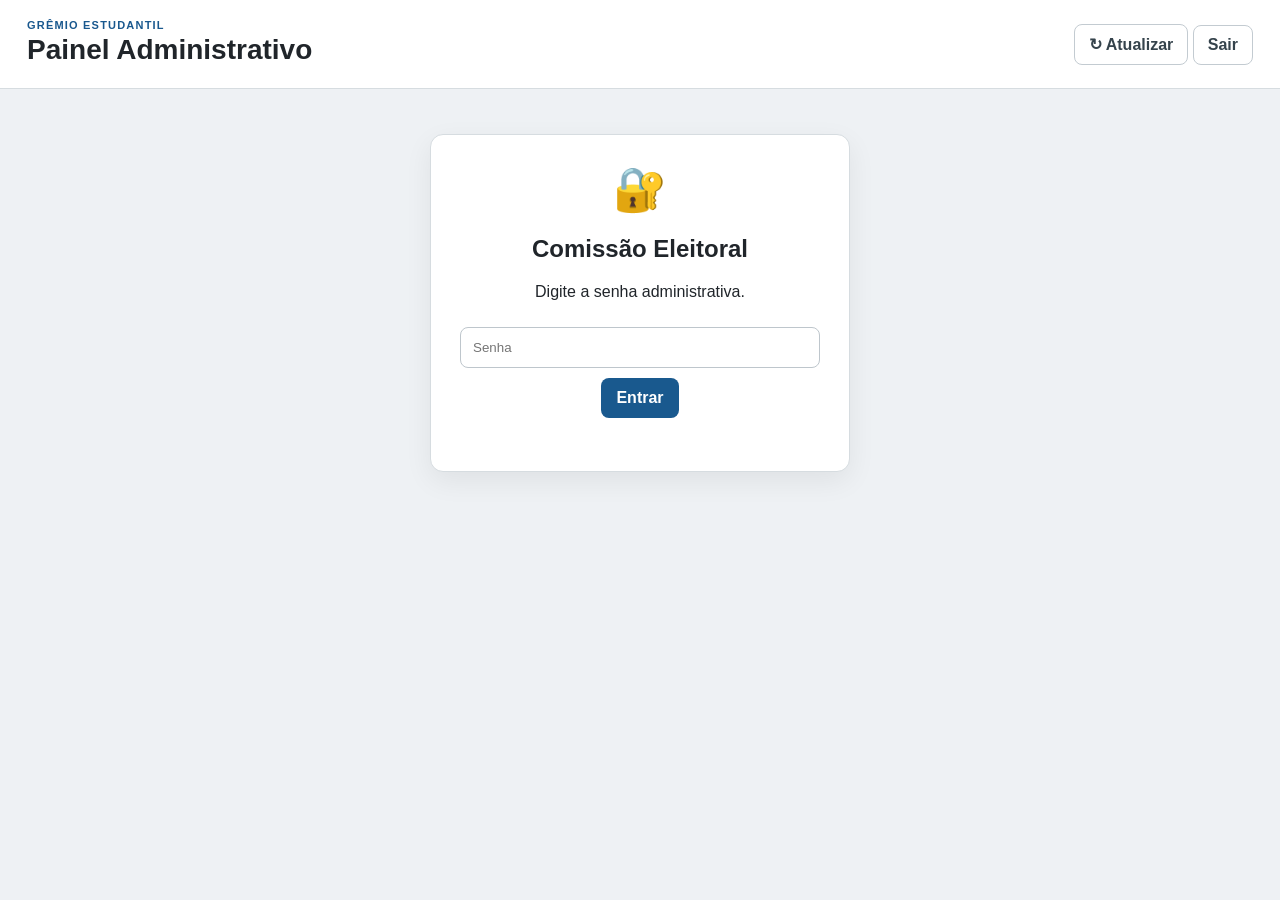
==== commit c8a30e85: "Update admin.html" ====
--- a/admin.html
+++ b/admin.html
@@ -5,6 +5,29 @@
 <meta name="viewport" content="width=device-width,initial-scale=1">
 <title>Administrativo - Grêmio</title>
 <link rel="stylesheet" href="css/style.css">
+<style>
+  .cargo-tabs{display:flex;gap:8px;flex-wrap:wrap;margin:10px 0 16px}
+  .cargo-tabs button{padding:8px 11px;border:1px solid #c7d0d7;background:#fff;border-radius:8px;font-size:11px;font-weight:900;cursor:pointer}
+  .cargo-tabs button.active{background:#19598e;color:#fff;border-color:#19598e}
+  .cargo-result-title{font-size:18px;font-weight:900;margin-bottom:8px;color:#1f2f3a}
+  .result-meta{font-size:11px;color:#6b757d;margin-bottom:10px}
+  .candidate-status{font-size:10px;font-weight:900;padding:4px 7px;border-radius:20px;display:inline-block}
+  .candidate-status.active{background:#e9f6ed;color:#20854a}
+  .candidate-status.inactive{background:#f4eee0;color:#7c6a3f}
+  .filter-row{display:flex;align-items:center;gap:10px;margin:0 0 15px}
+  .filter-row label{font-size:10px;font-weight:900;color:#6b757d;text-transform:uppercase}
+  .filter-row select,.form-grid select{width:100%;padding:10px 11px;border:1px solid #c2c9cf;border-radius:7px;background:#fff}
+  .filter-row select{max-width:360px}
+  .candidate-actions{white-space:nowrap}
+  .candidate-actions .small-btn{margin-right:5px}
+  .empty{padding:18px;color:#6d777f;font-size:13px}
+  .modal-card{max-height:92vh;overflow:auto}
+  .danger-small{border-color:#d5a5a1;color:#a43b35}
+  @media(max-width:700px){
+    .filter-row{align-items:flex-start;flex-direction:column}
+    .filter-row select{max-width:none}
+  }
+</style>
 </head>
 <body class="admin">
 <header class="admin-head">
@@ -12,7 +35,10 @@
     <div class="eyebrow">GRÊMIO ESTUDANTIL</div>
     <h1>Painel Administrativo</h1>
   </div>
-  <button id="refresh" class="secondary">↻ Atualizar</button>
+  <div>
+    <button id="refresh" class="secondary">↻ Atualizar</button>
+    <button id="sair" class="secondary">Sair</button>
+  </div>
 </header>
 
 <main class="admin-main">
@@ -20,7 +46,7 @@
     <div class="login-icon">🔐</div>
     <h2>Comissão Eleitoral</h2>
     <p>Digite a senha administrativa.</p>
-    <input id="senha" type="password" placeholder="Senha">
+    <input id="senha" type="password" placeholder="Senha" autocomplete="current-password">
     <button id="entrar" class="primary">Entrar</button>
     <div id="loginMsg" class="msg"></div>
   </section>
@@ -48,10 +74,15 @@
     <div class="two-cols">
       <section class="panel">
         <div class="panel-title">
-          <div><div class="eyebrow">APURAÇÃO</div><h3>Resultado</h3></div>
+          <div>
+            <div class="eyebrow">APURAÇÃO</div>
+            <h3>Resultado parcial por cargo</h3>
+          </div>
           <span>ATUALIZAÇÃO AUTOMÁTICA</span>
         </div>
-        <div id="resultados"></div>
+
+        <div id="cargoTabs" class="cargo-tabs"></div>
+        <div id="cargoResultado"></div>
       </section>
 
       <section class="panel">
@@ -63,17 +94,45 @@
 
     <section class="panel">
       <div class="panel-title">
-        <h3>Chapas</h3>
-        <button id="novaChapa" class="secondary">+ Nova chapa</button>
+        <div>
+          <div class="eyebrow">CANDIDATOS</div>
+          <h3>Cadastro por cargo</h3>
+        </div>
+        <button id="novoCandidato" class="secondary">+ Novo candidato</button>
       </div>
+
+      <div class="filter-row">
+        <label for="filtroCargo">Visualizar cargo</label>
+        <select id="filtroCargo"></select>
+      </div>
+
       <div class="table-wrap">
         <table>
           <thead>
-            <tr><th>Nº</th><th>Chapa</th><th>Presidente</th><th>Vice</th><th>Ativa</th><th></th></tr>
+            <tr>
+              <th>Nº</th>
+              <th>Cargo</th>
+              <th>Nome</th>
+              <th>Slogan</th>
+              <th>Ativa</th>
+              <th></th>
+            </tr>
           </thead>
-          <tbody id="chapaTable"></tbody>
+          <tbody id="candidatoTable"></tbody>
         </table>
       </div>
+    </section>
+
+    <section class="panel">
+      <div class="panel-title">
+        <h3>Configuração</h3>
+      </div>
+      <div class="form-grid">
+        <label>Nome da escola<input id="cfgEscola"></label>
+        <label>Título da eleição<input id="cfgEleicao"></label>
+      </div>
+      <button id="salvarConfig" class="primary">Salvar configuração</button>
+      <div id="configMsg" class="msg"></div>
     </section>
   </section>
 </main>
@@ -81,24 +140,37 @@
 <div id="modal" class="modal hidden">
   <div class="modal-card">
     <div class="panel-title">
-      <h3 id="modalTitle">Nova chapa</h3>
+      <h3 id="modalTitle">Novo candidato</h3>
       <button id="closeModal" class="x">×</button>
     </div>
 
     <div class="form-grid">
-      <label>Número<input id="cNum"></label>
-      <label>Nome<input id="cNome"></label>
-      <label>Presidente<input id="cPres"></label>
-      <label>Vice<input id="cVice"></label>
-      <label class="full">Slogan<input id="cSlogan"></label>
-      <label class="full">URL da foto<input id="cFoto" placeholder="https://..."></label>
-      <label class="full check"><input id="cAtiva" type="checkbox" checked> Chapa ativa</label>
+      <label class="full">Cargo
+        <select id="cCargo"></select>
+      </label>
+      <label>Número
+        <input id="cNum" inputmode="numeric" maxlength="3">
+      </label>
+      <label>Nome do candidato
+        <input id="cNome">
+      </label>
+      <label class="full">Slogan
+        <input id="cSlogan">
+      </label>
+      <label class="full">URL da foto
+        <input id="cFoto" placeholder="https://...">
+      </label>
+      <label class="full check">
+        <input id="cAtiva" type="checkbox" checked>
+        Candidato ativo para votação
+      </label>
     </div>
 
     <div id="cMsg" class="msg"></div>
+
     <div class="modal-actions">
       <button id="cancel" class="secondary">Cancelar</button>
-      <button id="salvar" class="primary">Salvar</button>
+      <button id="salvar" class="primary">Salvar candidato</button>
     </div>
   </div>
 </div>
@@ -107,4 +179,4 @@
 <script src="js/api.js"></script>
 <script src="js/admin.js"></script>
 </body>
-</html>+</html>
